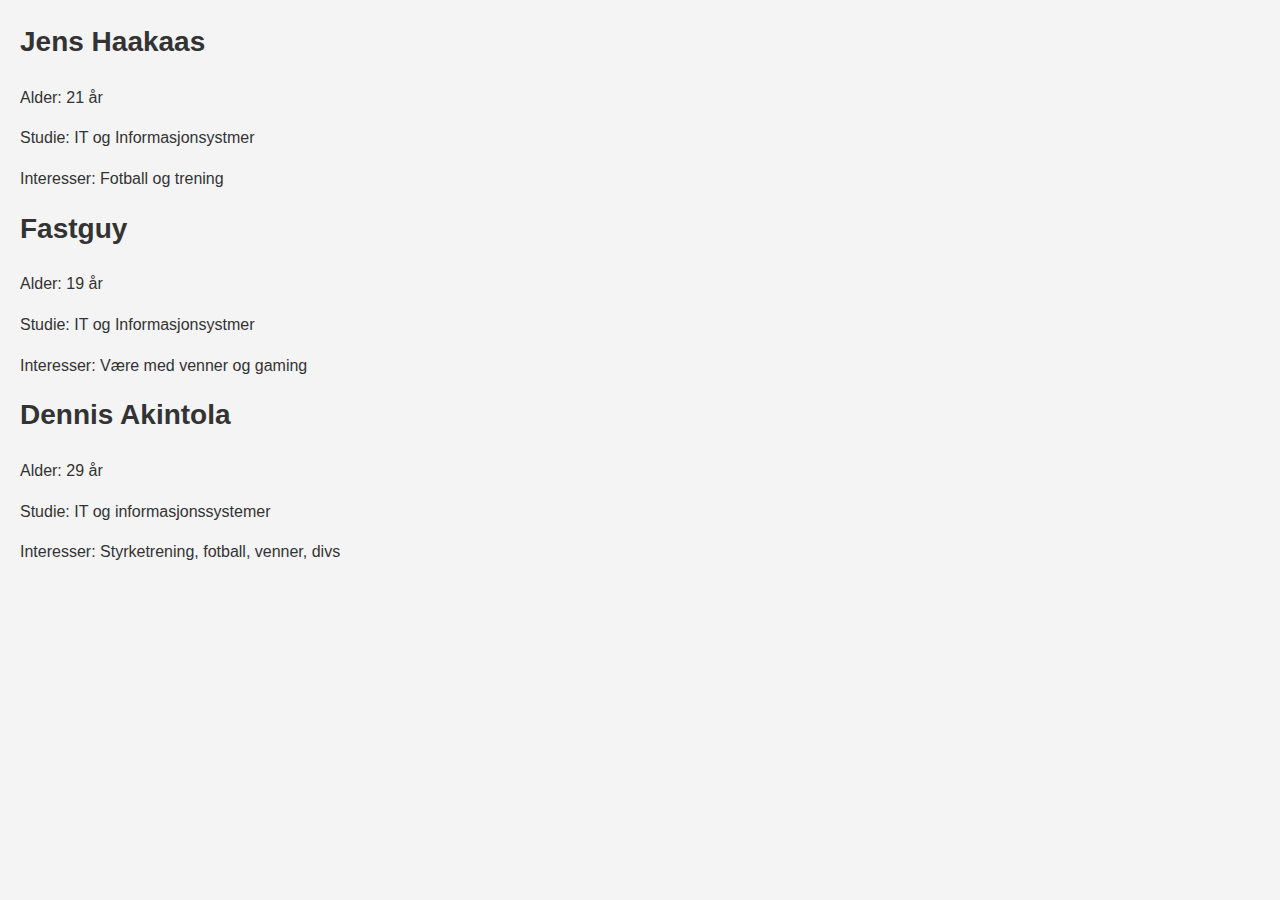
==== docs/index.html @ d56f9c9f "All hail Janis" ====
<!DOCTYPE html>
<html lang="en">
<head>
    <meta charset="UTF-8">
    <meta name="viewport" content="width=device-width, initial-scale=1.0">
    <title>Gruppe 4a</title>
    <link rel="stylesheet" href="style.css">
</head>
<body>
    <h1>Jens Haakaas</h1>
    <p>Alder: 21 år</p>
    <p>Studie: IT og Informasjonsystmer</p>
    <p>Interesser: Fotball og trening</p>
    <h1>Fastguy</h1>
    <p>Alder: 19 år</p>
    <p>Studie: IT og Informasjonsystmer</p>
    <p>Interesser: Være med venner og gaming</p>
    <h1> Dennis Akintola</h1>
    <p>Alder: 29 år</p>
    <p>Studie: IT og informasjonssystemer</p>
    <p>Interesser: Styrketrening, fotball, venner, divs</p>
</body>
</html>
---- docs/style.css ----
/* Reset some default styles for consistency */
body, h1, h2, h3, p, ul, li {
  margin: 0;
  padding: 0;
}

/* Set a clean, sans-serif font for text */
body {
  font-family: Arial, sans-serif;
  font-size: 16px;
  line-height: 1.6;
  color: #333; /* Text color */
  background-color: #f4f4f4; /* Page background color */
  margin: 20px; /* Add some spacing around the page */
}

/* Add some padding and a border to the main content area */
.container {
  max-width: 800px; /* Limit content width for readability */
  margin: 0 auto;
  padding: 20px;
  background-color: #fff; /* Content background color */
  border: 1px solid #ddd; /* Add a subtle border */
  box-shadow: 0 0 10px rgba(0, 0, 0, 0.1); /* Add a shadow for depth */
}

/* Style headings */
h1 {
  font-size: 28px;
  margin-bottom: 20px;
}

h2 {
  font-size: 24px;
  margin-top: 20px;
  margin-bottom: 10px;
}

h3 {
  font-size: 20px;
  margin-top: 20px;
  margin-bottom: 10px;
}

/* Style paragraphs and lists */
p {
  margin-bottom: 15px;
}

ul {
  list-style-type: disc;
  margin-left: 20px;
}

/* Add some spacing for links */
a {
  color: #007BFF; /* Link color */
  text-decoration: none;
  transition: color 0.3s; /* Smooth color transition on hover */
}

a:hover {
  color: #0056b3; /* Hover color */
}
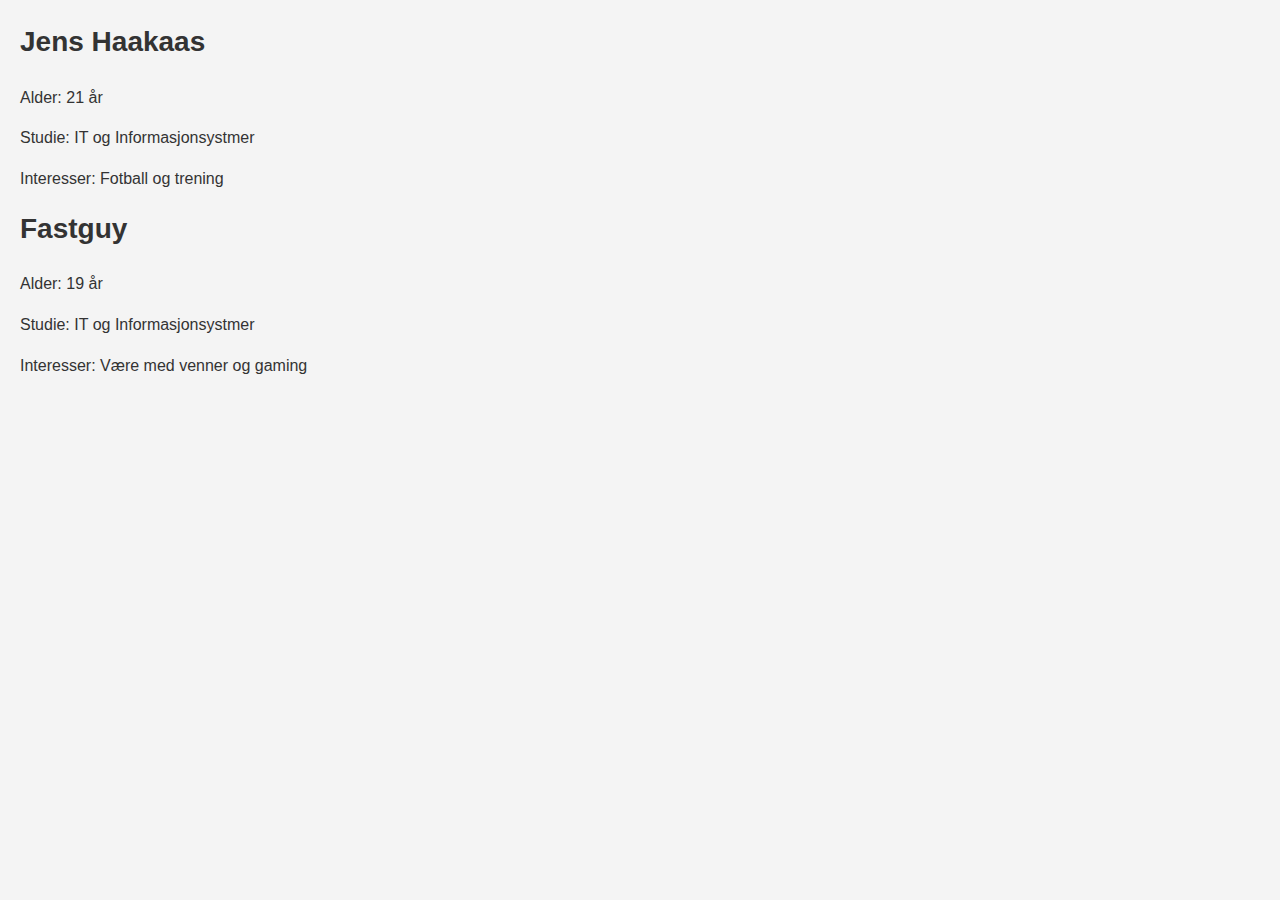
==== commit 1e97a1e0: "fjerna Adrian" ====
--- a/docs/index.html
+++ b/docs/index.html
@@ -15,9 +15,5 @@
     <p>Alder: 19 år</p>
     <p>Studie: IT og Informasjonsystmer</p>
     <p>Interesser: Være med venner og gaming</p>
-    <h1> Dennis Akintola</h1>
-    <p>Alder: 29 år</p>
-    <p>Studie: IT og informasjonssystemer</p>
-    <p>Interesser: Styrketrening, fotball, venner, divs</p>
 </body>
 </html>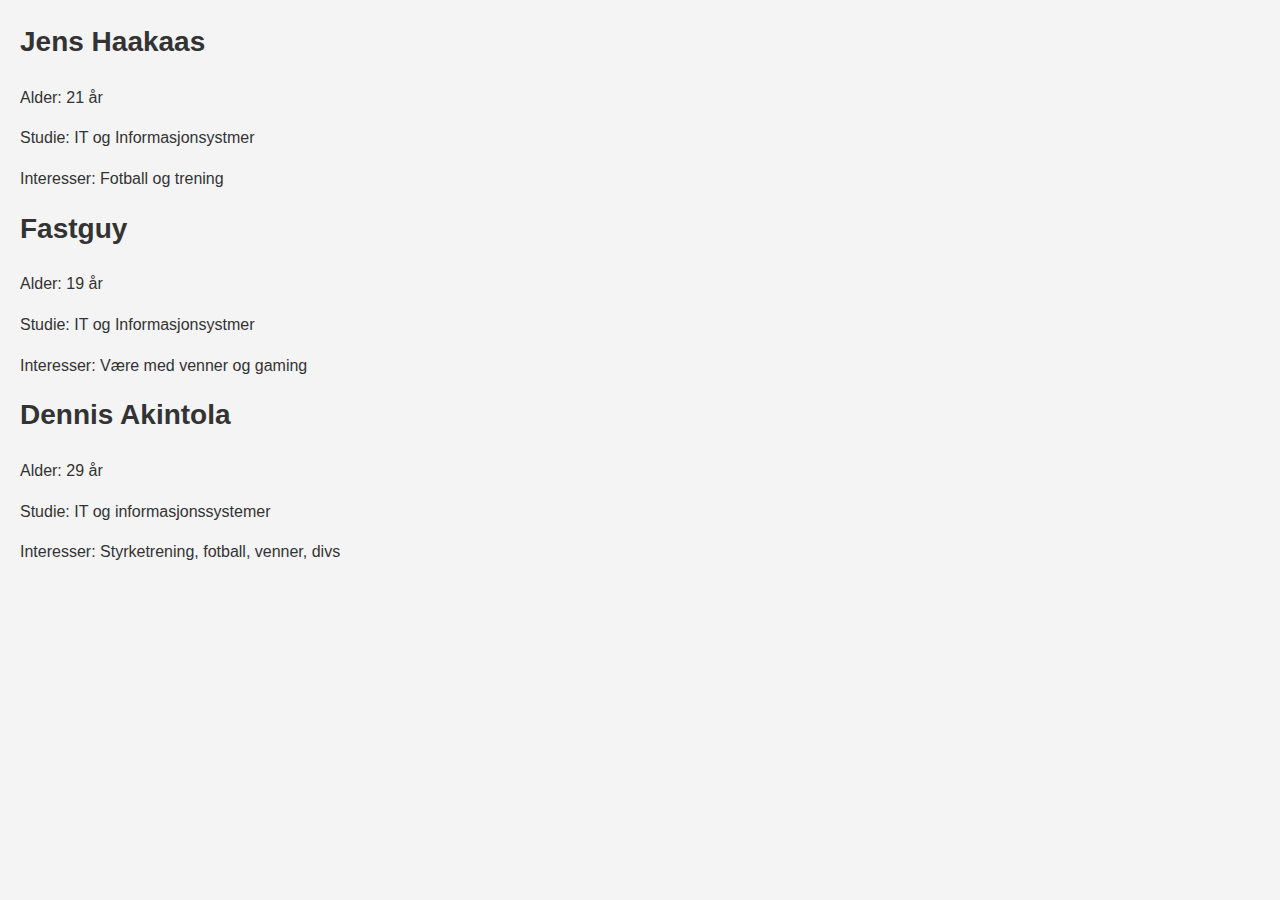
==== commit ca678a80: "Merge pull request #1 from jenshaak/Dennis" ====
--- a/docs/index.html
+++ b/docs/index.html
@@ -15,5 +15,9 @@
     <p>Alder: 19 år</p>
     <p>Studie: IT og Informasjonsystmer</p>
     <p>Interesser: Være med venner og gaming</p>
+    <h1> Dennis Akintola</h1>
+    <p>Alder: 29 år</p>
+    <p>Studie: IT og informasjonssystemer</p>
+    <p>Interesser: Styrketrening, fotball, venner, divs</p>
 </body>
 </html>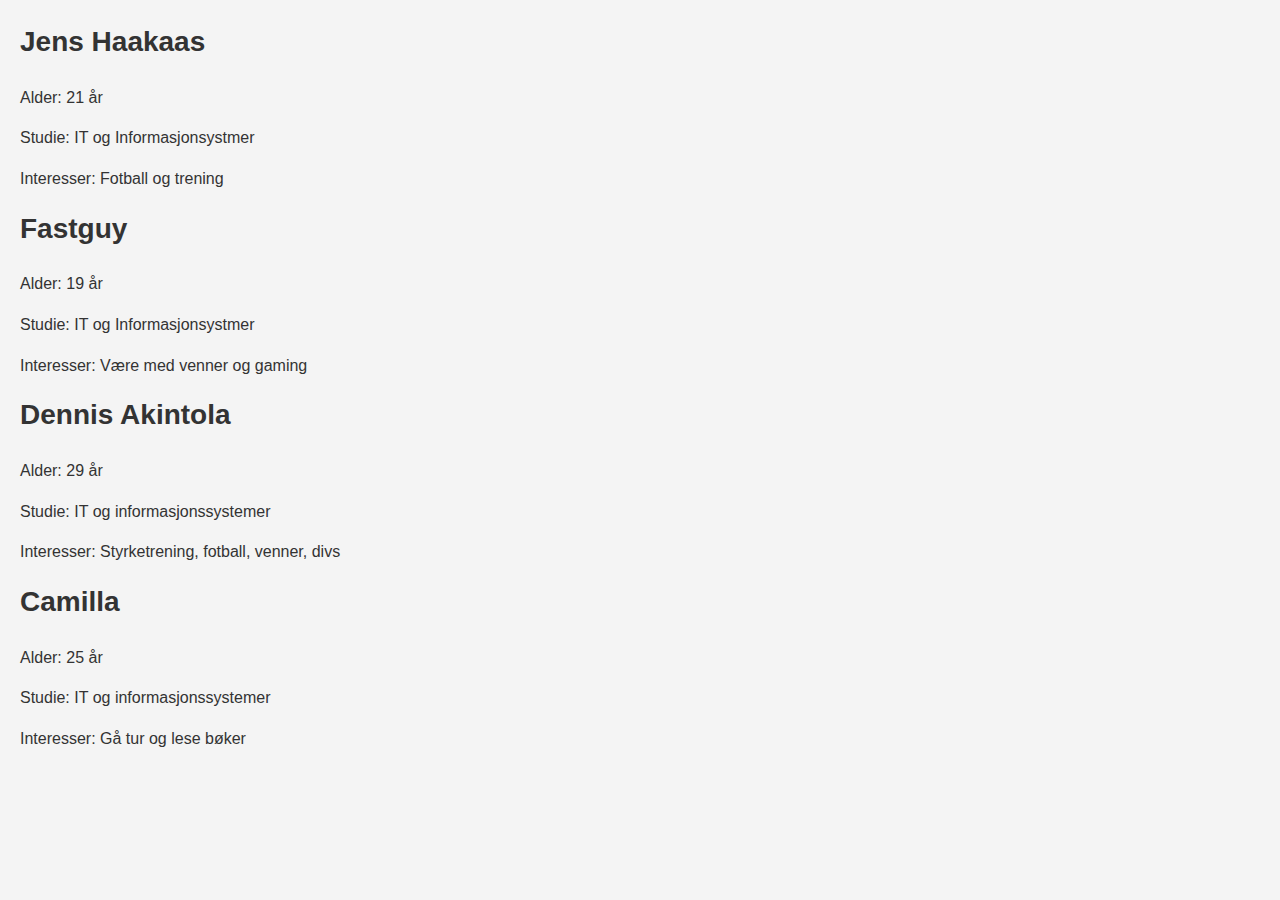
==== commit 608daf9e: "Update index.html" ====
--- a/docs/index.html
+++ b/docs/index.html
@@ -19,5 +19,9 @@
     <p>Alder: 29 år</p>
     <p>Studie: IT og informasjonssystemer</p>
     <p>Interesser: Styrketrening, fotball, venner, divs</p>
+    <h1> Camilla</h1>
+    <p>Alder: 25 år</p>
+    <p>Studie: IT og informasjonssystemer</p>
+    <p>Interesser: Gå tur og lese bøker</p>
 </body>
 </html>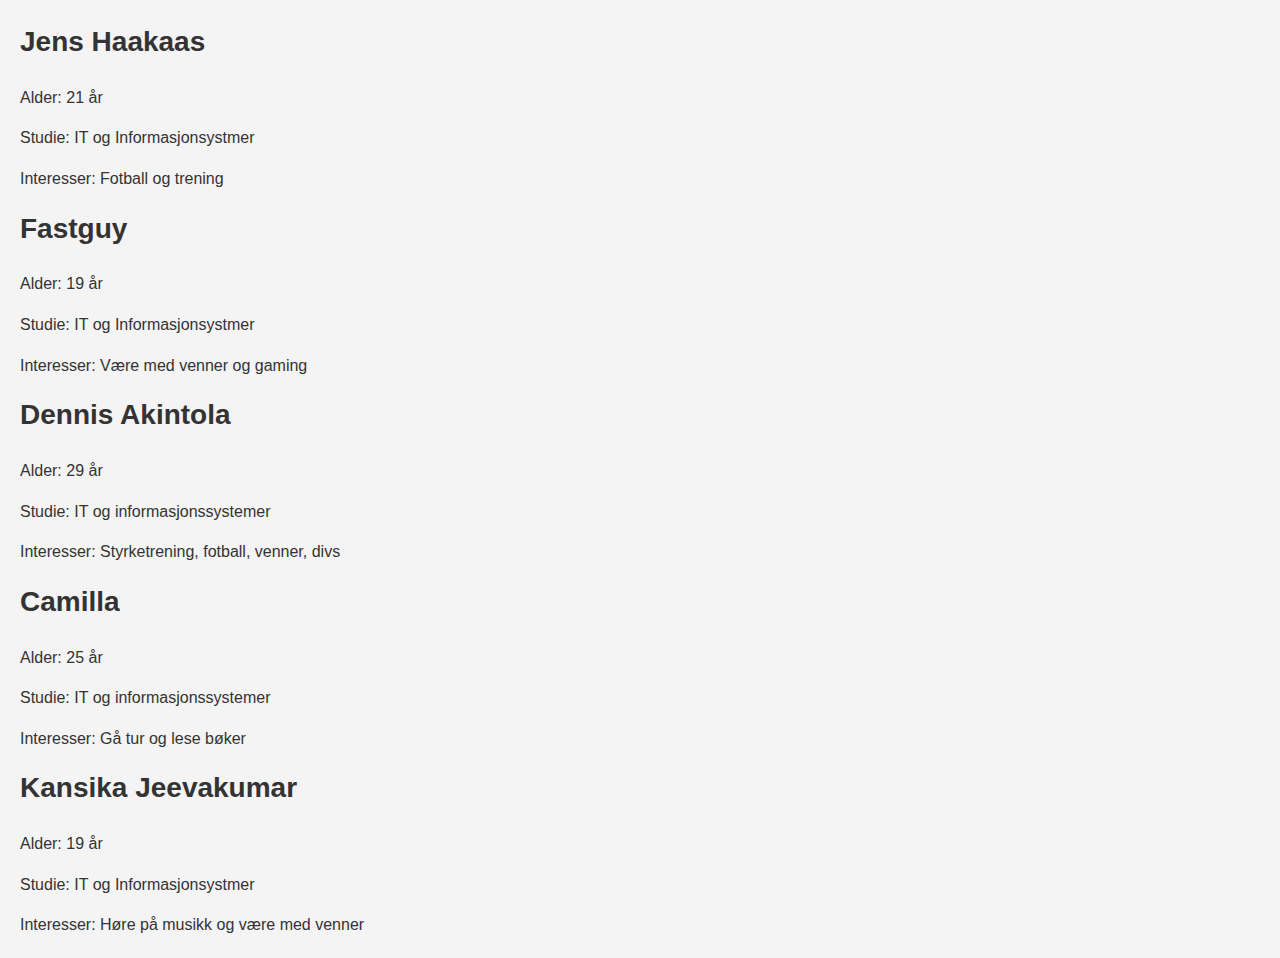
==== commit 38f827a9: "Update index.html" ====
--- a/docs/index.html
+++ b/docs/index.html
@@ -23,5 +23,9 @@
     <p>Alder: 25 år</p>
     <p>Studie: IT og informasjonssystemer</p>
     <p>Interesser: Gå tur og lese bøker</p>
+    <h1>Kansika Jeevakumar</h1>
+    <p>Alder: 19 år</p>
+    <p>Studie: IT og Informasjonsystmer</p>
+    <p>Interesser: Høre på musikk og være med venner</p>
 </body>
 </html>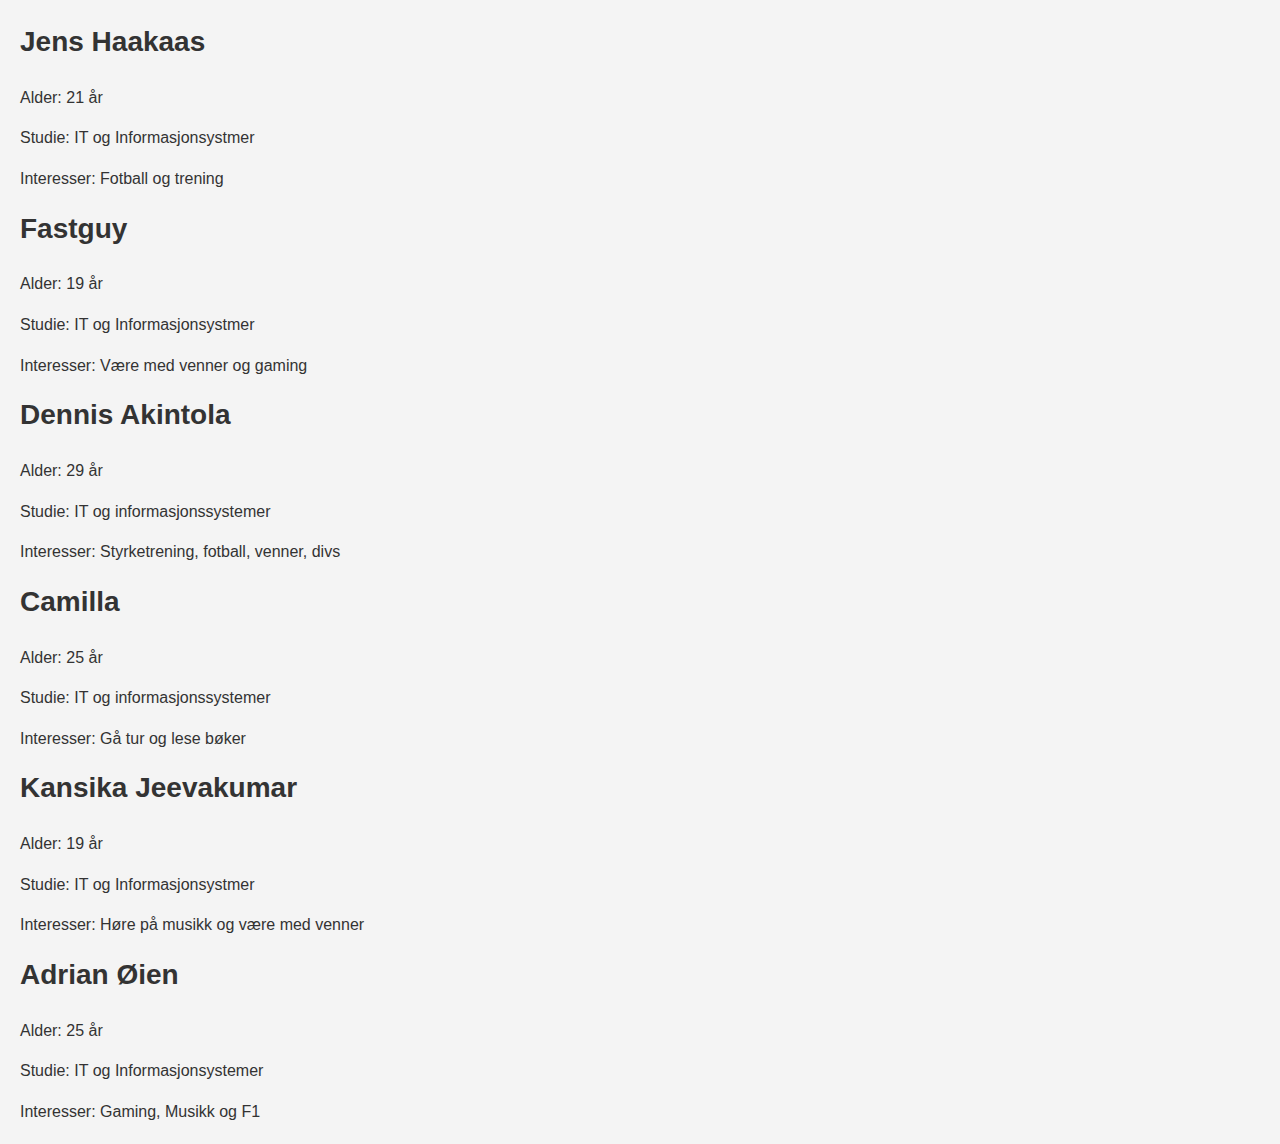
==== commit 2ca0d12a: "adrian" ====
--- a/docs/index.html
+++ b/docs/index.html
@@ -27,5 +27,9 @@
     <p>Alder: 19 år</p>
     <p>Studie: IT og Informasjonsystmer</p>
     <p>Interesser: Høre på musikk og være med venner</p>
+    <h1>Adrian Øien</h1>
+    <p>Alder: 25 år</p>
+    <p>Studie: IT og Informasjonsystemer</p>
+    <p>Interesser: Gaming, Musikk og F1</p>
 </body>
 </html>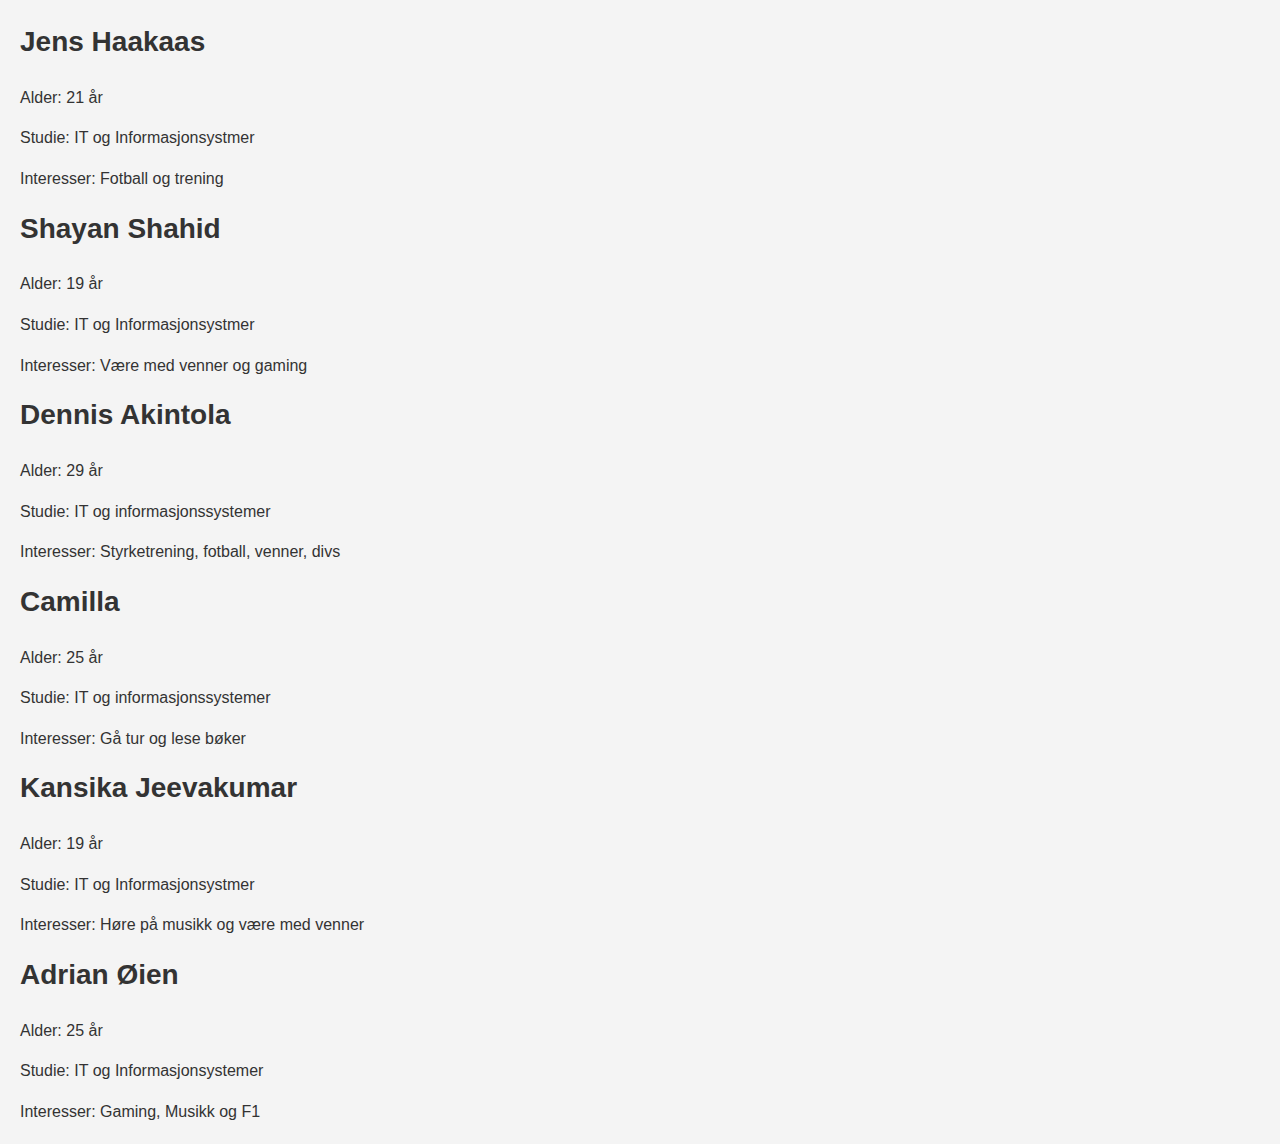
==== commit 1d2f55af: "Update index.html" ====
--- a/docs/index.html
+++ b/docs/index.html
@@ -11,7 +11,7 @@
     <p>Alder: 21 år</p>
     <p>Studie: IT og Informasjonsystmer</p>
     <p>Interesser: Fotball og trening</p>
-    <h1>Fastguy</h1>
+    <h1>Shayan Shahid</h1>
     <p>Alder: 19 år</p>
     <p>Studie: IT og Informasjonsystmer</p>
     <p>Interesser: Være med venner og gaming</p>
@@ -32,4 +32,4 @@
     <p>Studie: IT og Informasjonsystemer</p>
     <p>Interesser: Gaming, Musikk og F1</p>
 </body>
-</html>+</html>
--- a/docs/style.css
+++ b/docs/style.css
@@ -60,5 +60,5 @@
 }
 
 a:hover {
-  color: #0056b3; /* Hover color */
+  color: #09ff00; /* Hover color */
 }
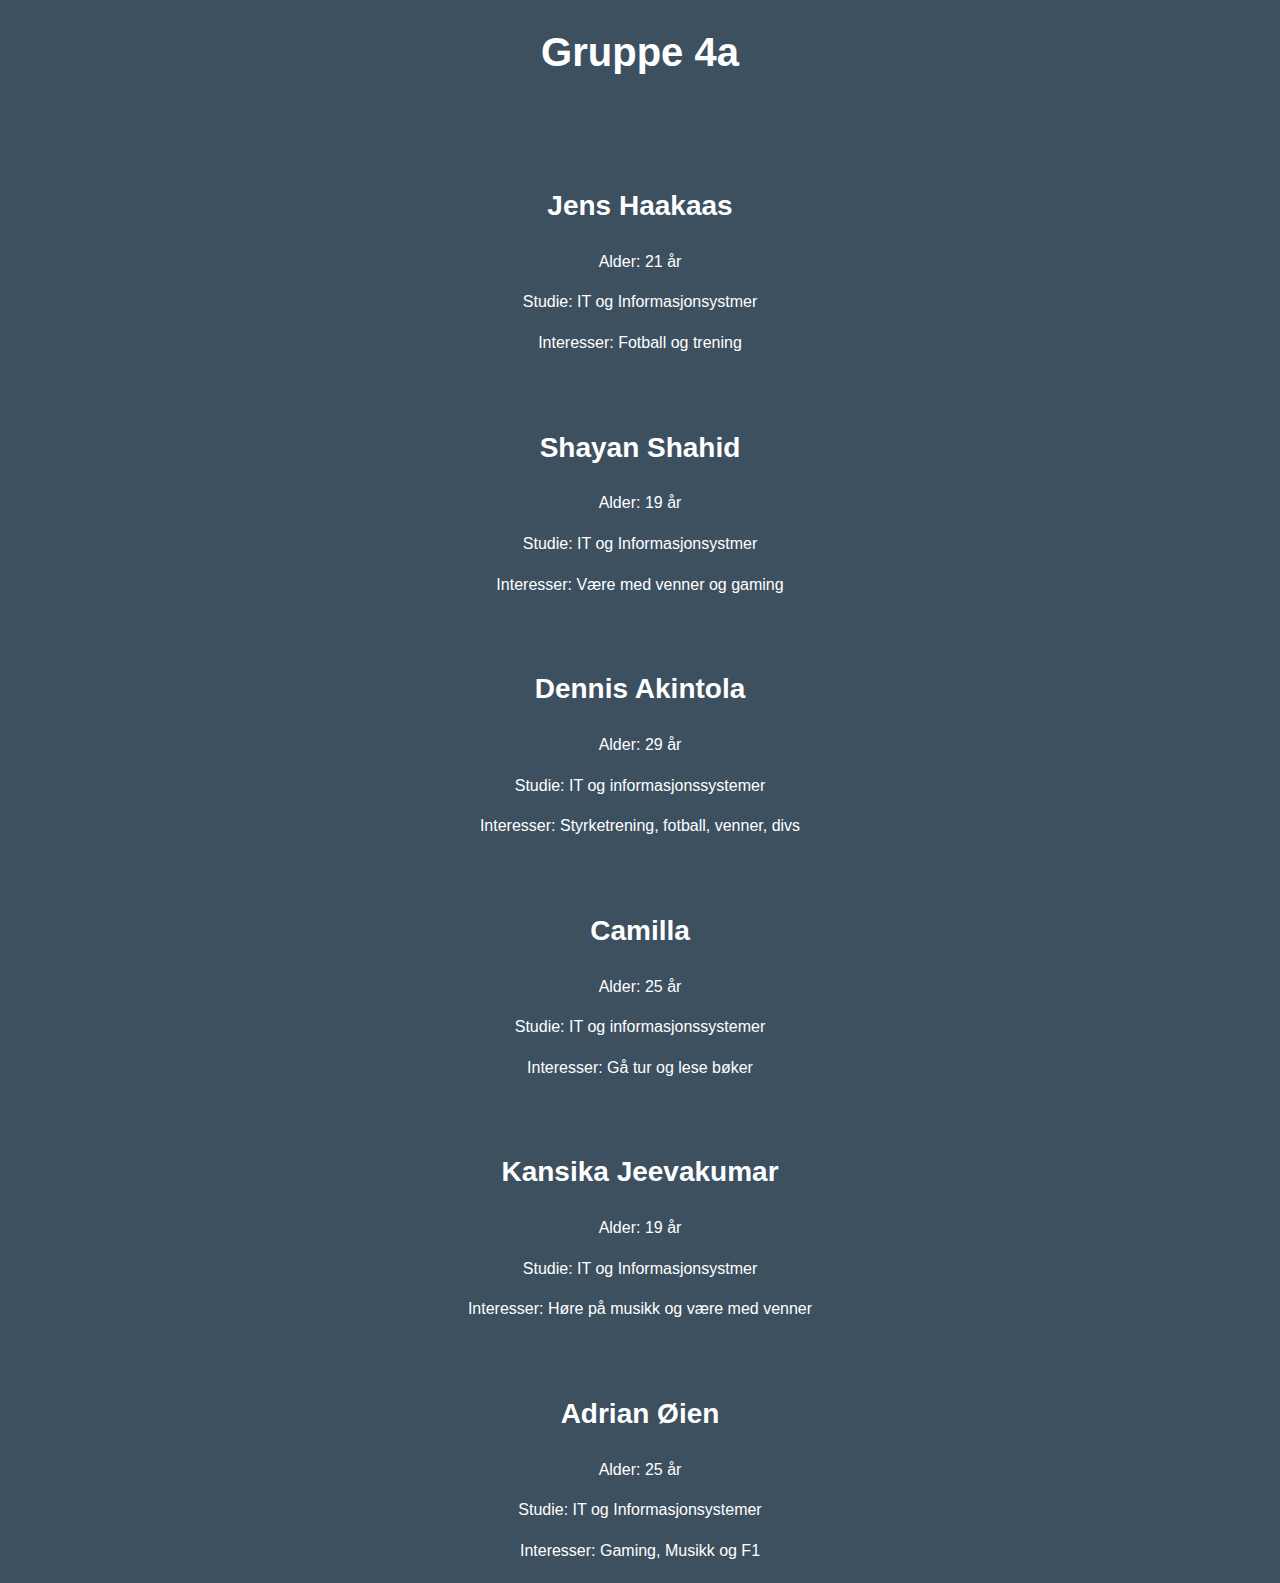
==== commit 0aec30f1: "fiksa litt på css" ====
--- a/docs/index.html
+++ b/docs/index.html
@@ -7,6 +7,7 @@
     <link rel="stylesheet" href="style.css">
 </head>
 <body>
+    <h3>Gruppe 4a</h3>
     <h1>Jens Haakaas</h1>
     <p>Alder: 21 år</p>
     <p>Studie: IT og Informasjonsystmer</p>
--- a/docs/style.css
+++ b/docs/style.css
@@ -9,8 +9,8 @@
   font-family: Arial, sans-serif;
   font-size: 16px;
   line-height: 1.6;
-  color: #333; /* Text color */
-  background-color: #f4f4f4; /* Page background color */
+  color: #ffffff; /* Text color */
+  background-color: #3d505f; /* Page background color */
   margin: 20px; /* Add some spacing around the page */
 }
 
@@ -19,32 +19,36 @@
   max-width: 800px; /* Limit content width for readability */
   margin: 0 auto;
   padding: 20px;
-  background-color: #fff; /* Content background color */
-  border: 1px solid #ddd; /* Add a subtle border */
-  box-shadow: 0 0 10px rgba(0, 0, 0, 0.1); /* Add a shadow for depth */
+  background-color: #00ffe1; /* Content background color */
+  border: 1px solid #0015ff; /* Add a subtle border */
+  box-shadow: 0 0 10px rgb(255, 103, 103); /* Add a shadow for depth */
 }
 
 /* Style headings */
 h1 {
   font-size: 28px;
   margin-bottom: 20px;
+  margin-top: 70px;
+  text-align: center;
 }
 
 h2 {
-  font-size: 24px;
+  font-size: 40px;
   margin-top: 20px;
   margin-bottom: 10px;
 }
 
 h3 {
-  font-size: 20px;
+  font-size: 40px;
   margin-top: 20px;
-  margin-bottom: 10px;
+  margin-bottom: 100px;
+  text-align: center;
 }
 
 /* Style paragraphs and lists */
 p {
   margin-bottom: 15px;
+  text-align: center;
 }
 
 ul {
@@ -60,5 +64,5 @@
 }
 
 a:hover {
-  color: #09ff00; /* Hover color */
+  color: #06b300; /* Hover color */
 }
